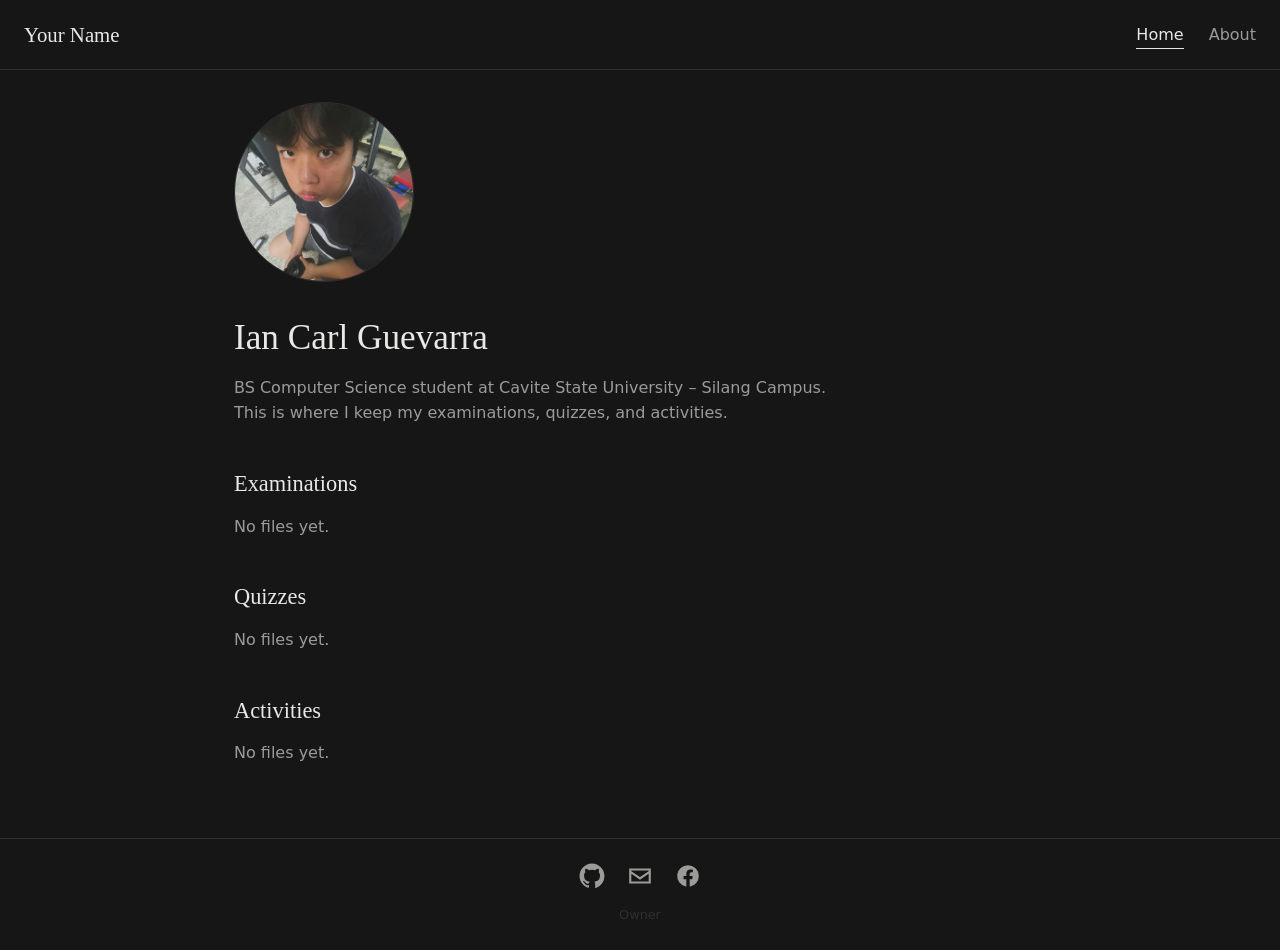
==== index.html @ ddc333c4 "Add files via upload" ====
<!DOCTYPE html>
<html lang="en">
<head>
  <meta charset="UTF-8">
  <meta name="viewport" content="width=device-width, initial-scale=1">
  <title>My Student Portfolio</title>
  <link rel="stylesheet" href="style.css">
</head>
<body>

  <header class="site-header">
    <a class="brand" href="index.html">Your Name</a>
    <nav>
      <a href="index.html" class="active">Home</a>
      <a href="about.html">About</a>
    </nav>
  </header>

  <main>
    <!-- Intro with picture space -->
    <section class="hero">
      <div class="photo">
        <img src="images/me.jpg" alt="My photo" onerror="this.remove()">
      </div>
      <div>
        <h1>Ian Carl Guevarra</h1>
        <p>BS Computer Science student at Cavite State University – Silang Campus. This is where I keep my examinations, quizzes, and activities.</p>
      </div>
    </section>

    <!-- Only the owner sees anything here (see script.js) -->
    <div id="owner-area"></div>

    <!-- Files -->
    <section>
      <h2>Examinations</h2>
      <div class="file-list" data-category="exams"></div>
    </section>

    <section>
      <h2>Quizzes</h2>
      <div class="file-list" data-category="quizzes"></div>
    </section>

    <section>
      <h2>Activities</h2>
      <div class="file-list" data-category="activities"></div>
    </section>
  </main>

  <footer>
    <div id="socials" class="socials"></div>
    <p class="owner-link"><a href="index.html?owner">Owner</a></p>
  </footer>

  <!-- File viewer -->
  <div id="viewer" class="viewer" hidden>
    <div class="viewer-bar">
      <span id="viewer-title"></span>
      <a id="viewer-download" class="btn" target="_blank" rel="noopener">Open in new tab</a>
      <button id="viewer-close" class="btn">Close</button>
    </div>
    <div id="viewer-body" class="viewer-body"></div>
  </div>

  <script src="script.js"></script>
</body>
</html>
---- style.css ----
/* Matte black theme */
:root {
  --bg: #161616;
  --panel: #1f1f1f;
  --line: #2f2f2f;
  --text: #e8e8e6;
  --muted: #9b9b98;
}

* { box-sizing: border-box; }

body {
  margin: 0;
  background: var(--bg);
  color: var(--text);
  font-family: system-ui, -apple-system, "Segoe UI", sans-serif;
  line-height: 1.6;
}

h1, h2, .brand { font-family: Georgia, "Times New Roman", serif; font-weight: normal; }
h1 { font-size: 2.2rem; margin: 0 0 8px; }
h2 { font-size: 1.4rem; margin: 0 0 12px; }
p  { max-width: 60ch; color: var(--muted); margin: 0; }
a  { color: inherit; }

/* Header */
.site-header {
  display: flex; justify-content: space-between; align-items: center;
  padding: 18px 24px; border-bottom: 1px solid var(--line);
}
.brand { font-size: 1.3rem; text-decoration: none; }
nav a { margin-left: 20px; text-decoration: none; color: var(--muted); padding-bottom: 4px; }
nav a:hover, nav a.active { color: var(--text); border-bottom: 1px solid var(--text); }

/* Layout */
main { max-width: 860px; margin: 0 auto; padding: 32px 24px; }
section { margin-bottom: 40px; }

/* Home intro + photo */
.hero { display: flex; gap: 28px; align-items: center; flex-wrap: wrap; }
.photo {
  position: relative; width: 180px; height: 180px; flex: none;
  border: 1px solid var(--line); border-radius: 50%; overflow: hidden;
  background: var(--panel); color: var(--muted);
  display: flex; align-items: center; justify-content: center;
  text-align: center; font-size: 0.8rem; padding: 20px;
}
.photo::before { content: "Add your photo: images/me.jpg"; }
.photo img { position: absolute; inset: 0; width: 100%; height: 100%; object-fit: cover; }

/* File rows */
.file-row {
  display: flex; justify-content: space-between; align-items: center; gap: 12px;
  background: var(--panel); border: 1px solid var(--line);
  padding: 12px 16px; margin-bottom: 8px; border-radius: 6px;
}
.file-row span { display: block; color: var(--muted); font-size: 0.85rem; }
.file-actions { display: flex; gap: 8px; }
.empty { color: var(--muted); }

/* Buttons and inputs */
.btn, button, input, select {
  font: inherit; color: var(--text); background: var(--bg);
  border: 1px solid var(--line); border-radius: 6px; padding: 8px 14px;
}
.btn, button { cursor: pointer; text-decoration: none; }
.btn:hover, button:hover { border-color: var(--muted); }
:focus-visible { outline: 2px solid var(--muted); outline-offset: 2px; }

/* Owner box */
.owner-box {
  background: var(--panel); border: 1px solid var(--line);
  padding: 18px; border-radius: 6px; margin-bottom: 40px;
  display: flex; flex-wrap: wrap; gap: 10px; align-items: center;
}
.owner-box h2 { width: 100%; margin: 0; }

/* Social icons */
footer { border-top: 1px solid var(--line); padding: 24px; }
.socials { display: flex; justify-content: center; gap: 22px; }
.socials a { color: var(--muted); }
.socials a:hover { color: var(--text); }
.socials svg { width: 26px; height: 26px; fill: currentColor; display: block; }

.owner-link { text-align: center; margin: 16px auto 0; font-size: 0.8rem; }
.owner-link a { color: var(--line); text-decoration: none; }
.owner-link a:hover { color: var(--muted); }

/* File viewer */
.viewer { position: fixed; inset: 0; background: var(--bg); display: flex; flex-direction: column; z-index: 10; }
.viewer[hidden] { display: none; }
.viewer-bar { display: flex; align-items: center; gap: 10px; padding: 12px 16px; border-bottom: 1px solid var(--line); }
.viewer-bar span { flex: 1; }
.viewer-body { flex: 1; overflow: auto; display: flex; justify-content: center; }
.viewer-body iframe { width: 100%; height: 100%; border: 0; background: #fff; }
.viewer-body img { max-width: 100%; max-height: 100%; object-fit: contain; margin: auto; }

@media (max-width: 560px) {
  .site-header { flex-direction: column; gap: 8px; }
  nav a { margin: 0 10px; }
}
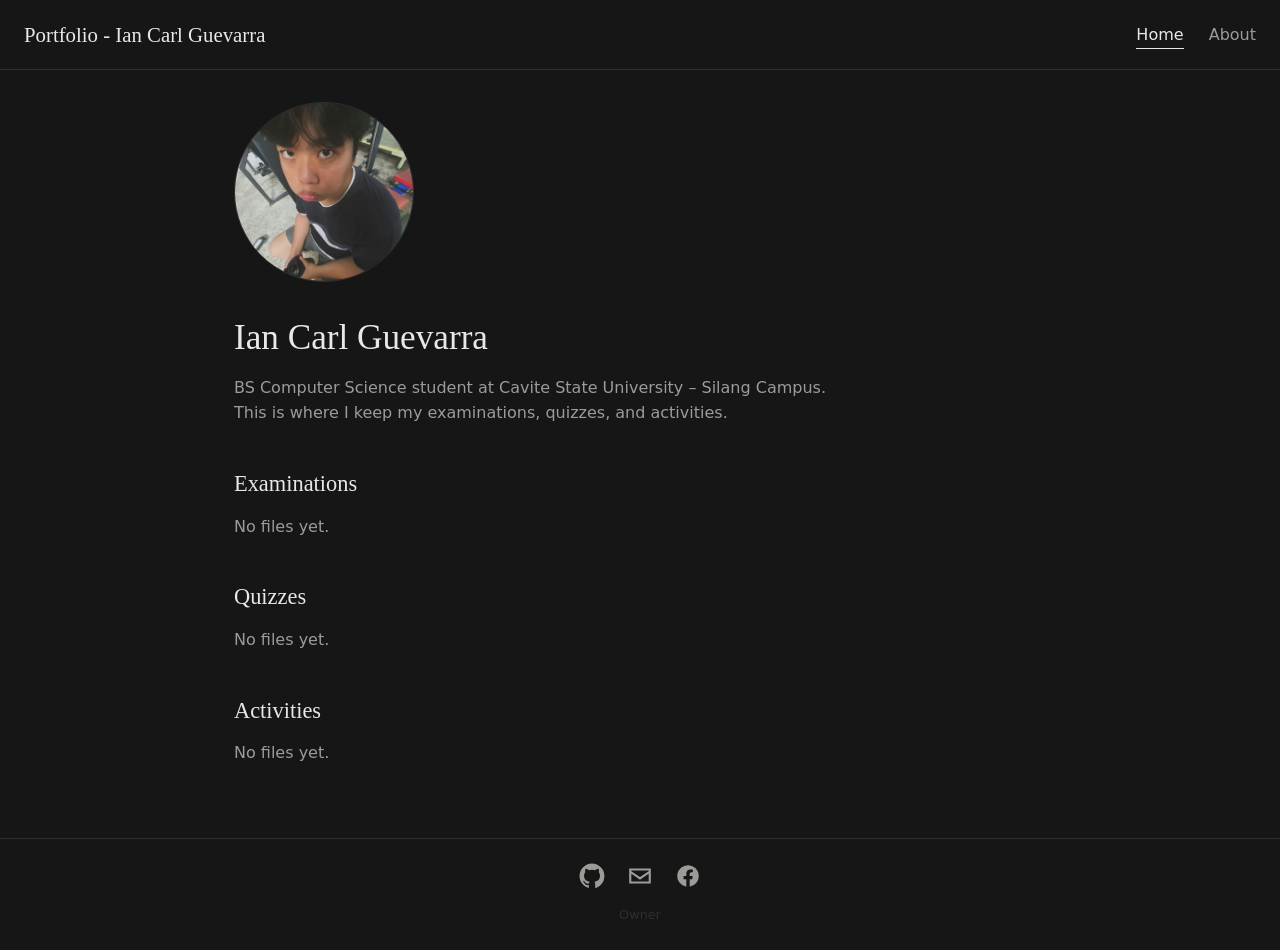
==== commit 39901af1: "Update brand link text in index.html" ====
--- a/index.html
+++ b/index.html
@@ -9,7 +9,7 @@
 <body>
 
   <header class="site-header">
-    <a class="brand" href="index.html">Your Name</a>
+    <a class="brand" href="index.html">Portfolio - Ian Carl Guevarra</a>
     <nav>
       <a href="index.html" class="active">Home</a>
       <a href="about.html">About</a>
